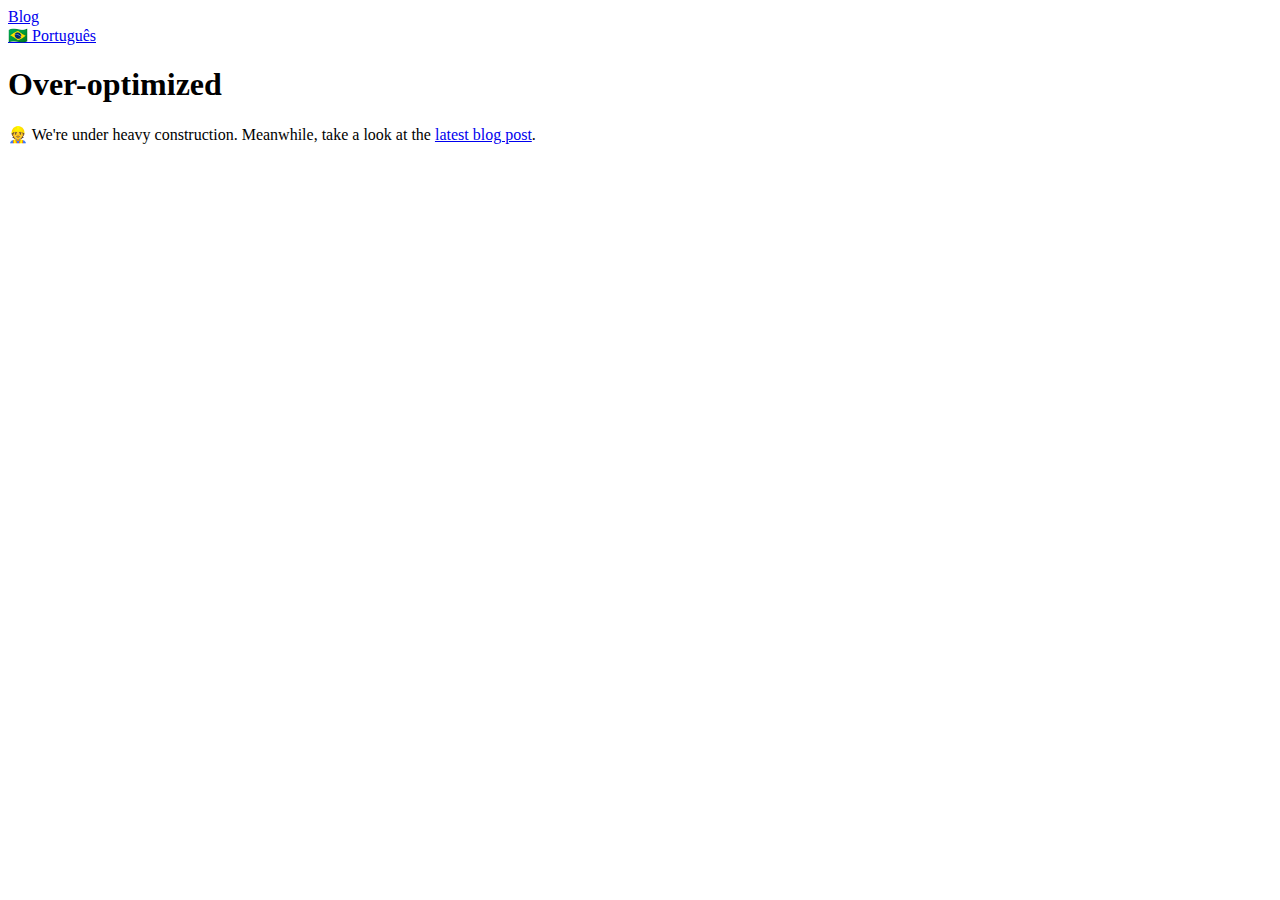
==== en/home.html @ 640b5b3c "adds the HTML for the first pages" ====
<html lang="en"></html>

	<head>
		<meta charset="utf-8" />
    	<title>Home - Over-optimized</title>
	</head>

	<body>
		<div id="top-bar"></div>
			<nav>
				<div><a href="blog/posts.html">Blog</a></div>
				<div><a href="../pt-br/inicio.html">🇧🇷 Português</a></div>
			</nav>
		</div>        

        <h1>Over-optimized</h1>
        <p>👷 We're under heavy construction. Meanwhile, take a look at the <a href="blog/My_review_of_the_Learn_Python_3_course_from_Codecademy.html">latest blog post</a>.</p>
    </body>
</html>
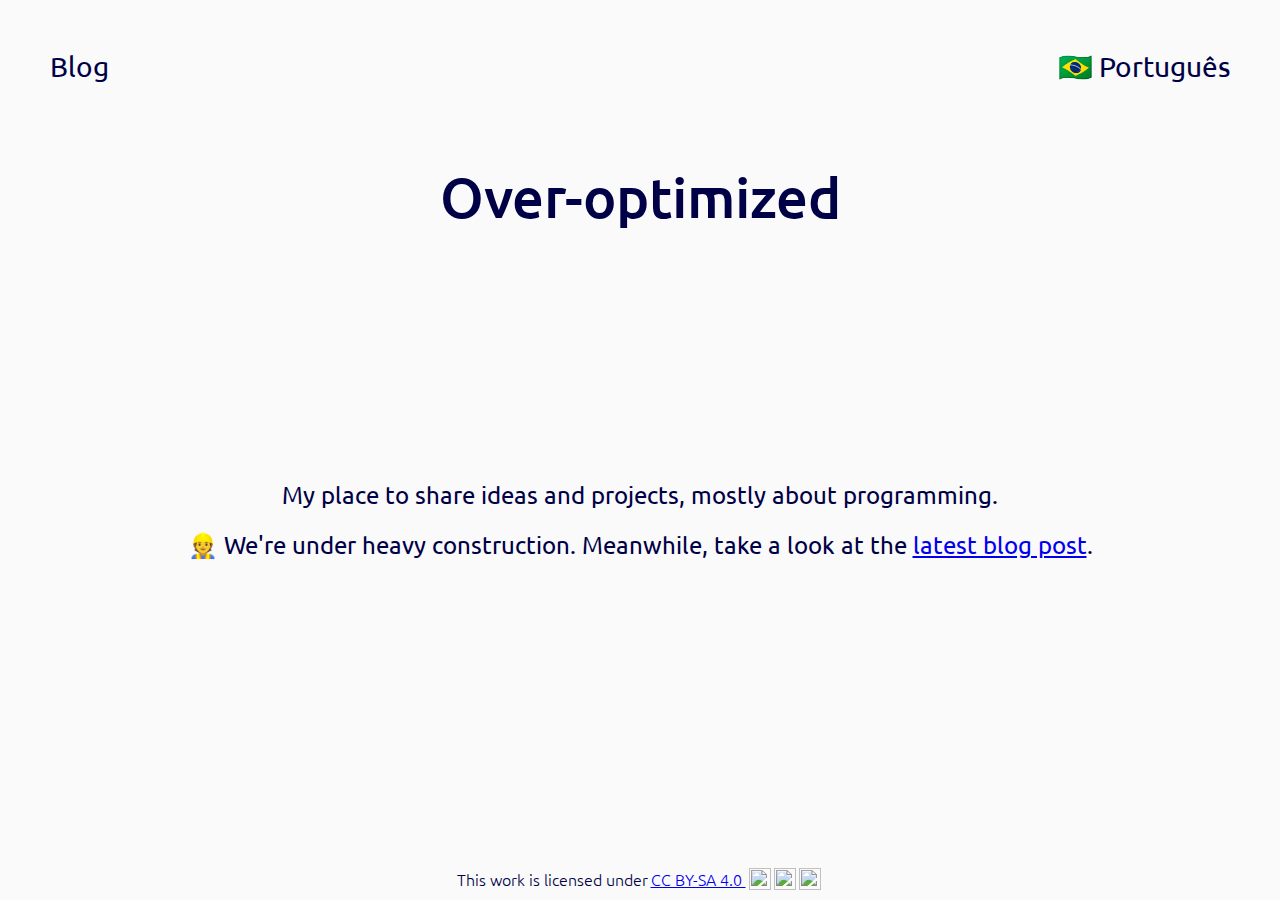
==== commit 8ff9bc86: "adds the first CSS files, minor alterations" ====
--- a/en/home.html
+++ b/en/home.html
@@ -3,17 +3,39 @@
 	<head>
 		<meta charset="utf-8" />
     	<title>Home - Over-optimized</title>
+		<link rel="stylesheet" href="styles.css"/>
+        <link rel="preconnect" href="https://fonts.googleapis.com">
+        <link rel="preconnect" href="https://fonts.gstatic.com" crossorigin>
+        <link href="https://fonts.googleapis.com/css2?family=Ubuntu:ital,wght@0,300;0,400;0,500;1,300;1,400;1,500&display=swap" rel="stylesheet">
 	</head>
 
 	<body>
-		<div id="top-bar"></div>
+		<div id="top-bar">
 			<nav>
-				<div><a href="blog/posts.html">Blog</a></div>
-				<div><a href="../pt-br/inicio.html">🇧🇷 Português</a></div>
+				<div class="menu-item">
+					<a href="blog/posts.html" class="no-decoration">Blog</a>
+				</div>
+				<div class="menu-item">
+					<a href="../pt-br/inicio.html" class="no-decoration">🇧🇷 Português</a>
+				</div>
 			</nav>
 		</div>        
 
         <h1>Over-optimized</h1>
-        <p>👷 We're under heavy construction. Meanwhile, take a look at the <a href="blog/My_review_of_the_Learn_Python_3_course_from_Codecademy.html">latest blog post</a>.</p>
+
+		<div id="main-text">
+			<p>
+				My place to share  ideas and projects, mostly about programming.
+			</p>
+        	<p>
+				👷 We're under heavy construction. Meanwhile, take a look at the <a href="blog/My_review_of_the_Learn_Python_3_course_from_Codecademy.html">latest blog post</a>.
+			</p>
+		</div>
+
+		<div id="footer">
+			<p xmlns:cc="http://creativecommons.org/ns#" >
+				This work is licensed under <a href="https://creativecommons.org/licenses/by-sa/4.0/?ref=chooser-v1" target="_blank" rel="license noopener noreferrer" style="display:inline-block;">CC BY-SA 4.0 <img style="height:22px!important;margin-left:3px;vertical-align:text-bottom;" src="https://mirrors.creativecommons.org/presskit/icons/cc.svg?ref=chooser-v1" alt=""><img style="height:22px!important;margin-left:3px;vertical-align:text-bottom;" src="https://mirrors.creativecommons.org/presskit/icons/by.svg?ref=chooser-v1" alt=""><img style="height:22px!important;margin-left:3px;vertical-align:text-bottom;" src="https://mirrors.creativecommons.org/presskit/icons/sa.svg?ref=chooser-v1" alt=""></a>
+			</p> 
+		</div>
     </body>
 </html>--- a/en/styles.css
+++ b/en/styles.css
@@ -0,0 +1,80 @@
+* {
+    margin: 0;
+    padding: 0;
+}
+
+body {
+    display: flex;
+    flex-direction: column;
+    height:100%;
+    background-color: #FAFAFA;
+    color: #000046;
+    font-family: "Ubuntu", serif;
+    text-align: center;
+}
+
+#top-bar {
+    display: flex;
+    flex-direction: row;
+    margin: 50px 50px 0px 50px;
+}
+
+nav {
+    display: flex;
+    flex-direction: row;
+    width: 100%;
+    justify-content: space-between;
+}
+
+.menu-item {
+    display: inline;
+    font-size: 28px;
+}
+
+h1 {
+    font-weight: 500;
+    font-size: 56;
+    margin-top: 78px;
+}
+
+#main-text {
+    display: flex;
+    flex-direction: column;
+    justify-content: center;
+    flex-grow: 1;
+    font-size: 24px;
+}
+
+#main-text p {
+    margin: 10px;
+}
+
+#footer {
+    padding: 10px;
+    margin-top: 50px;
+    font-weight: 300;
+}
+
+#footer p {
+    display: flex;
+    flex-direction: row;
+    justify-content: center;
+    align-items: center;
+}
+
+#footer a {
+    margin-left: 3px;
+    margin-right: 3px;
+}
+
+
+.center {
+    display: flex;
+    flex-direction: column;
+    text-align: center;
+}
+
+.no-decoration {
+    text-decoration: none;
+    color: inherit;
+}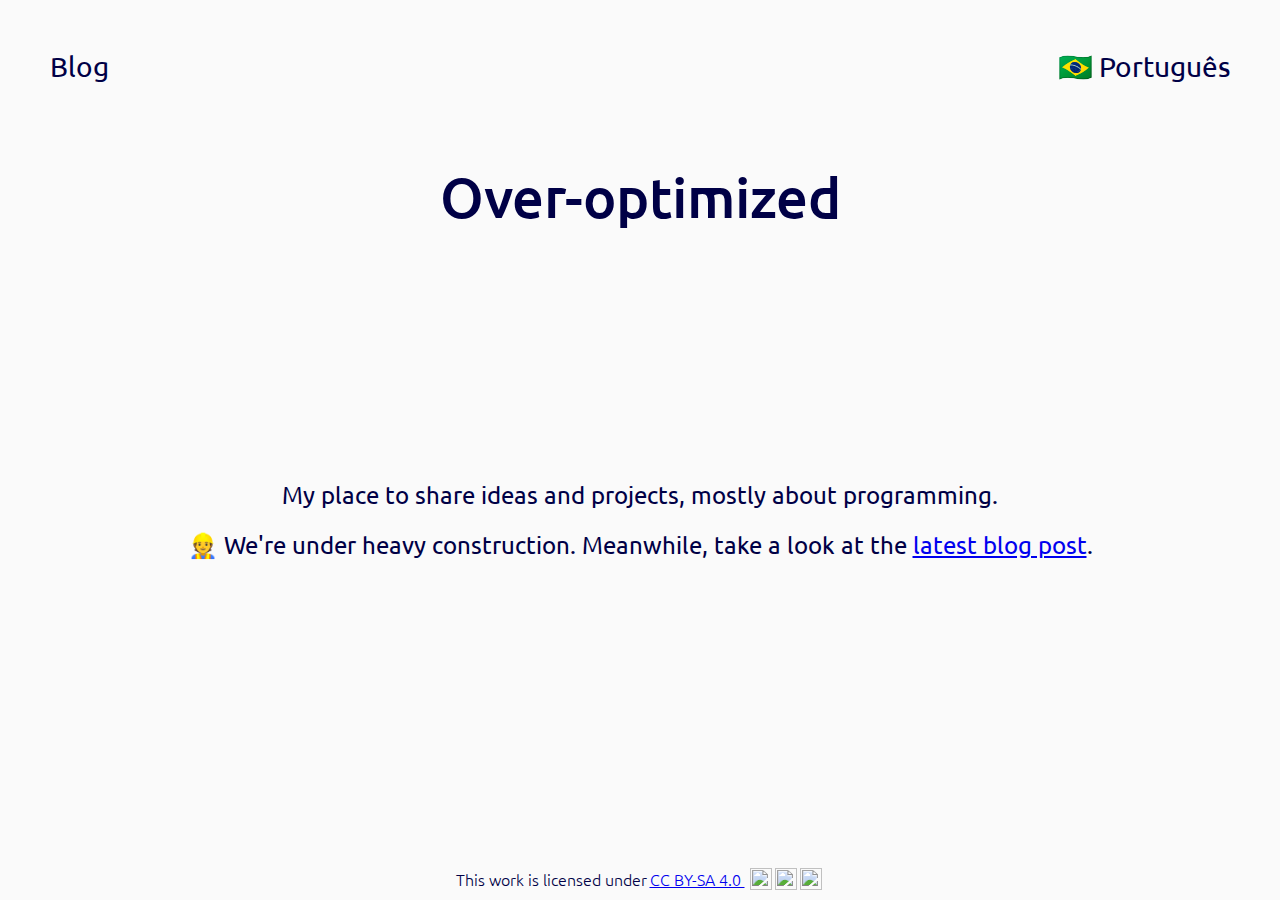
==== commit ce13ed00: "changes CSS files to make the site responsive" ====
--- a/en/home.html
+++ b/en/home.html
@@ -2,6 +2,7 @@
 
 	<head>
 		<meta charset="utf-8" />
+		<meta name="viewport" content="width=device-width,initial-scale=1" />
     	<title>Home - Over-optimized</title>
 		<link rel="stylesheet" href="styles.css"/>
         <link rel="preconnect" href="https://fonts.googleapis.com">
@@ -34,7 +35,7 @@
 
 		<div id="footer">
 			<p xmlns:cc="http://creativecommons.org/ns#" >
-				This work is licensed under <a href="https://creativecommons.org/licenses/by-sa/4.0/?ref=chooser-v1" target="_blank" rel="license noopener noreferrer" style="display:inline-block;">CC BY-SA 4.0 <img style="height:22px!important;margin-left:3px;vertical-align:text-bottom;" src="https://mirrors.creativecommons.org/presskit/icons/cc.svg?ref=chooser-v1" alt=""><img style="height:22px!important;margin-left:3px;vertical-align:text-bottom;" src="https://mirrors.creativecommons.org/presskit/icons/by.svg?ref=chooser-v1" alt=""><img style="height:22px!important;margin-left:3px;vertical-align:text-bottom;" src="https://mirrors.creativecommons.org/presskit/icons/sa.svg?ref=chooser-v1" alt=""></a>
+				This work is licensed under <a href="https://creativecommons.org/licenses/by-sa/4.0/?ref=chooser-v1" target="_blank" rel="license noopener noreferrer">CC BY-SA 4.0 <img style="height:22px!important;margin-left:5px;vertical-align:text-bottom;" src="https://mirrors.creativecommons.org/presskit/icons/cc.svg?ref=chooser-v1" alt=""><img style="height:22px!important;margin-left:3px;vertical-align:text-bottom;" src="https://mirrors.creativecommons.org/presskit/icons/by.svg?ref=chooser-v1" alt=""><img style="height:22px!important;margin-left:3px;vertical-align:text-bottom;" src="https://mirrors.creativecommons.org/presskit/icons/sa.svg?ref=chooser-v1" alt=""></a>
 			</p> 
 		</div>
     </body>
--- a/en/styles.css
+++ b/en/styles.css
@@ -77,4 +77,37 @@
 .no-decoration {
     text-decoration: none;
     color: inherit;
+}
+
+
+@media (max-width: 720px) {
+    #top-bar {
+        margin: 18px 20px 0px 20px;
+    }
+
+    .menu-item {
+        font-size: 18px;
+    }
+
+    h1 {
+        font-weight: 500;
+        font-size: 45px;
+    }
+
+    #main-text {
+        font-size: 20px;
+    }
+    
+    #footer {
+        display: flex;
+        flex-direction: row;
+        justify-content: center;
+        font-size: 13px;
+    }
+    
+    #footer a {
+        display: flex;
+        align-items: center;
+        justify-content: center;
+    }
 }